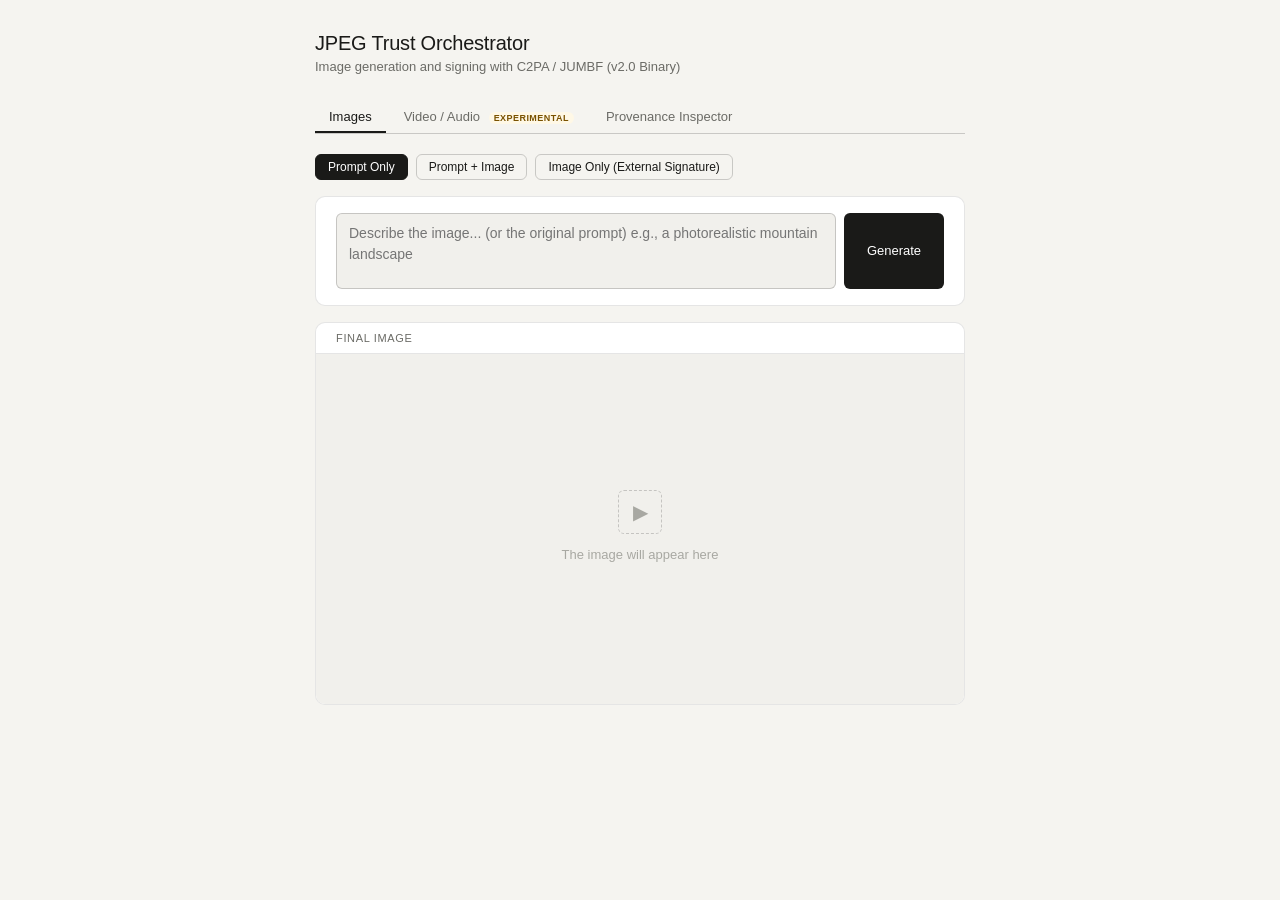
==== jpeg_trust_orchestrator/src/main/resources/static/index.html @ 570e5c40 "Agregar jpeg_trust_orchestrator con submodules configurados - Nueva carpeta para el servidor Spring " ====
<!DOCTYPE html>
<html lang="en">
<head>
  <meta charset="UTF-8" />
  <meta name="viewport" content="width=device-width, initial-scale=1.0" />
  <title>JPEG Trust Orchestrator</title>
  <style>
    *, *::before, *::after { box-sizing: border-box; margin: 0; padding: 0; }
    :root {
      --bg: #f5f4f0; --surface: #ffffff; --surface-2: #f1f0ec;
      --border: rgba(0,0,0,0.10); --border-md: rgba(0,0,0,0.18);
      --text: #1a1a18; --text-2: #6b6b66; --text-3: #a8a8a2;
      --accent: #1a1a18; --accent-fg: #ffffff;
      --success-bg: #eaf3de; --success-fg: #3b6d11;
      --danger-bg: #fcebeb; --danger-fg: #a32d2d;
      --warn-bg: #fff8e6; --warn-fg: #7a5200;
      --radius: 10px; --radius-sm: 6px;
    }
    @media (prefers-color-scheme: dark) {
      :root {
        --bg: #1c1c1a; --surface: #252523; --surface-2: #2e2e2b;
        --border: rgba(255,255,255,0.08); --border-md: rgba(255,255,255,0.14);
        --text: #f0efe9; --text-2: #9a9a94; --text-3: #5a5a56;
        --accent: #f0efe9; --accent-fg: #1c1c1a;
        --success-bg: #173404; --success-fg: #c0dd97;
        --danger-bg: #501313; --danger-fg: #f7c1c1;
        --warn-bg: #3a2a00; --warn-fg: #ffd980;
      }
    }
    body { font-family: -apple-system, 'Helvetica Neue', Arial, sans-serif; background: var(--bg); color: var(--text); min-height: 100vh; padding: 2rem 1rem; overflow-x: hidden; }
    .container { max-width: 650px; margin: 0 auto; }
    .header { margin-bottom: 1.75rem; }
    .header h1 { font-size: 20px; font-weight: 500; letter-spacing: -0.01em; }
    .header p { font-size: 13px; color: var(--text-2); margin-top: 4px; }

    .section-tabs { display: flex; gap: 4px; margin-bottom: 1.25rem; border-bottom: 0.5px solid var(--border-md); padding-bottom: 0; }
    .section-tab { font-size: 13px; font-weight: 500; padding: 7px 14px; border: none; background: transparent; color: var(--text-2); cursor: pointer; border-bottom: 2px solid transparent; margin-bottom: -0.5px; font-family: inherit; border-radius: var(--radius-sm) var(--radius-sm) 0 0; transition: color 0.15s; }
    .section-tab:hover { color: var(--text); }
    .section-tab.active { color: var(--text); border-bottom-color: var(--text); }
    .section-tab .exp-chip { font-size: 9px; font-weight: 600; text-transform: uppercase; letter-spacing: 0.05em; padding: 1px 5px; border-radius: 99px; background: var(--warn-bg); color: var(--warn-fg); margin-left: 5px; vertical-align: middle; }

    .section { display: none; }
    .section.active { display: block; }

    .tabs { display: flex; gap: 8px; margin-bottom: 1rem; flex-wrap: wrap; }
    .prompt-card { background: var(--surface); border: 0.5px solid var(--border); border-radius: var(--radius); padding: 1rem 1.25rem; margin-bottom: 1rem; }
    .file-input-container { margin-bottom: 12px; padding-bottom: 12px; border-bottom: 0.5px solid var(--border-md); display: none; }
    .file-input-container label { font-size: 12px; font-weight: 600; color: var(--text-2); text-transform: uppercase; letter-spacing: 0.05em; }
    .file-input-container input { display: block; margin-top: 8px; font-size: 13px; color: var(--text); }
    .prompt-row { display: flex; gap: 8px; align-items: flex-start; }
    .prompt-row textarea { flex: 1; resize: none; height: 76px; font-size: 14px; font-family: inherit; padding: 9px 12px; border-radius: var(--radius-sm); border: 0.5px solid var(--border-md); background: var(--surface-2); color: var(--text); line-height: 1.55; outline: none; transition: border-color 0.15s; }
    .btn-generate { background: var(--accent); color: var(--accent-fg); border: none; border-radius: var(--radius-sm); padding: 0 20px; height: 76px; font-size: 13px; font-weight: 500; cursor: pointer; white-space: nowrap; min-width: 100px; font-family: inherit; transition: opacity 0.15s; }
    .btn-generate:hover { opacity: 0.78; }
    .btn-generate:disabled { opacity: 0.35; cursor: not-allowed; }
    .error-msg { margin-top: 8px; font-size: 12px; color: var(--danger-fg); background: var(--danger-bg); border-radius: var(--radius-sm); padding: 7px 12px; line-height: 1.5; }
    
    .panel { background: var(--surface); border: 0.5px solid var(--border); border-radius: var(--radius); overflow: hidden; display: flex; flex-direction: column; }
    .panel-header { padding: 9px 1.25rem; border-bottom: 0.5px solid var(--border); display: flex; align-items: center; justify-content: space-between; }
    .panel-header-left { display: flex; align-items: center; gap: 8px; }
    .panel-label { font-size: 11px; font-weight: 500; color: var(--text-2); text-transform: uppercase; letter-spacing: 0.06em; }
    .badge { font-size: 11px; font-weight: 500; padding: 2px 9px; border-radius: 99px; }
    .badge-success { background: var(--success-bg); color: var(--success-fg); }
    .badge-warn { background: var(--warn-bg); color: var(--warn-fg); }
    .image-area { flex: 1; min-height: 350px; display: flex; align-items: center; justify-content: center; padding: 1rem; background: var(--surface-2); }
    .image-area img { max-width: 100%; max-height: 450px; border-radius: var(--radius-sm); object-fit: contain; }
    .placeholder { text-align: center; color: var(--text-3); font-size: 13px; line-height: 1.7; }
    .placeholder-icon { width: 44px; height: 44px; border: 1.5px dashed var(--border-md); border-radius: var(--radius-sm); margin: 0 auto 10px; display: flex; align-items: center; justify-content: center; font-size: 20px; color: var(--text-3); }
    .spinner { width: 26px; height: 26px; border: 2px solid var(--border-md); border-top-color: var(--text); border-radius: 50%; animation: spin 0.7s linear infinite; margin: 0 auto 10px; }
    @keyframes spin { to { transform: rotate(360deg); } }
    .action-row { padding: 9px 1.25rem; border-top: 0.5px solid var(--border); display: flex; gap: 8px; flex-wrap: wrap; justify-content: center; }
    .btn-sm { font-size: 12px; padding: 5px 12px; border-radius: var(--radius-sm); border: 0.5px solid var(--border-md); background: transparent; color: var(--text); cursor: pointer; font-family: inherit; white-space: nowrap; }
    .btn-sm.primary { background: var(--accent); color: var(--accent-fg); border-color: var(--accent); }

    .warn-banner { background: var(--warn-bg); border: 0.5px solid var(--warn-fg); border-radius: var(--radius-sm); padding: 10px 14px; margin-bottom: 1rem; font-size: 12px; color: var(--warn-fg); line-height: 1.6; }
    .warn-banner strong { font-weight: 600; }
    .video-card { background: var(--surface); border: 0.5px solid var(--border); border-radius: var(--radius); padding: 1rem 1.25rem; margin-bottom: 1rem; }
    .field-group { margin-bottom: 14px; }
    .field-label { font-size: 12px; font-weight: 600; color: var(--text-2); text-transform: uppercase; letter-spacing: 0.05em; display: block; margin-bottom: 6px; }
    .field-input { width: 100%; font-size: 13px; font-family: inherit; padding: 8px 11px; border-radius: var(--radius-sm); border: 0.5px solid var(--border-md); background: var(--surface-2); color: var(--text); outline: none; transition: border-color 0.15s; }
    textarea.field-input { resize: vertical; min-height: 64px; line-height: 1.55; }
    .video-area { flex: 1; min-height: 260px; display: flex; align-items: center; justify-content: center; padding: 1rem; background: var(--surface-2); }
    .video-area video, .video-area audio { max-width: 100%; max-height: 380px; border-radius: var(--radius-sm); }
    .btn-generate-full { width: 100%; background: var(--accent); color: var(--accent-fg); border: none; border-radius: var(--radius-sm); padding: 11px 20px; font-size: 13px; font-weight: 500; cursor: pointer; font-family: inherit; transition: opacity 0.15s; margin-top: 4px; }
    .btn-generate-full:hover { opacity: 0.78; }
    .btn-generate-full:disabled { opacity: 0.35; cursor: not-allowed; }
    .track-info { display: flex; gap: 8px; margin-top: 10px; flex-wrap: wrap; }
    .track-chip { font-size: 11px; padding: 2px 10px; border-radius: 99px; border: 0.5px solid var(--border-md); color: var(--text-3); background: var(--surface); }
    
    /* Styles for AI badges in tree nodes */
    .node-badges { position: absolute; bottom: 8px; left: 8px; right: 8px; display: flex; flex-direction: column; gap: 4px; pointer-events: none; z-index: 5; }
    .node-badge-tag { font-size: 10px; font-weight: 600; padding: 4px 8px; border-radius: 4px; color: #fff; background: rgba(0,0,0,0.75); backdrop-filter: blur(4px); text-align: center; text-transform: uppercase; letter-spacing: 0.05em; border: 1px solid rgba(255,255,255,0.2); }
    .tag-ai { background: rgba(145, 34, 34, 0.85); border-color: rgba(255, 100, 100, 0.4); } /* Red for AI */
    .tag-ai-composed { background: rgba(180, 80, 0, 0.85); border-color: rgba(255, 140, 50, 0.4); } /* Orange for Composed */
    .tag-no-ai { background: rgba(38, 100, 38, 0.85); border-color: rgba(100, 255, 100, 0.4); } /* Green for Non-AI */
    .tag-disclosure { background: rgba(40, 40, 40, 0.85); text-transform: none; font-weight: 400; white-space: nowrap; overflow: hidden; text-overflow: ellipsis; }
    
    /* ── FULLSCREEN Inspector ── */
    .drop-zone { border: 2px dashed var(--border-md); border-radius: var(--radius); padding: 2.5rem 1rem; text-align: center; cursor: pointer; background: var(--surface-2); transition: background 0.2s, border-color 0.2s; margin-bottom: 10px; }
    .drop-zone.dragover { background: var(--surface); border-color: var(--text); }
    
    .fullscreen-tree-overlay { position: fixed; top: 0; left: 0; width: 100vw; height: 100vh; background: var(--surface-2); z-index: 2000; display: none; overflow: hidden; cursor: grab; }
    .fullscreen-tree-overlay:active { cursor: grabbing; }
    
    .close-fullscreen { position: fixed; top: 20px; right: 20px; background: var(--surface); color: var(--text); border: 1px solid var(--border-md); border-radius: 99px; padding: 8px 16px; font-size: 14px; font-weight: 600; cursor: pointer; z-index: 2001; box-shadow: 0 4px 10px rgba(0,0,0,0.1); }
    .close-fullscreen:hover { background: var(--text); color: var(--bg); }

    .tree-drag-canvas { position: absolute; top: 0; left: 0; display: flex; flex-direction: column; align-items: center; justify-content: center; gap: 50px; padding: 100px; min-width: 100vw; min-height: 100vh; transform-origin: center; }
    
    /* FIXED! Tooltip visibility and image borders */
    .tree-node { position: relative; width: 250px; height: 250px; border-radius: var(--radius-sm); border: 2px solid var(--border-md); background: var(--surface); display: flex; align-items: center; justify-content: center; cursor: pointer; transition: transform 0.2s, border-color 0.2s; flex-shrink: 0; box-shadow: 0 8px 24px rgba(0,0,0,0.08); }
    .tree-node:hover { transform: translateY(-5px); border-color: var(--text); }
    .tree-node img { max-width: 100%; max-height: 100%; object-fit: cover; border-radius: 4px; }
    .tree-node.final-node { border-color: var(--success-fg); border-width: 4px; box-shadow: 0 0 0 4px var(--success-bg); }
    
    .tree-arrow { font-size: 38px; color: var(--text-3); display: flex; align-items: center; justify-content: center; font-weight: bold; }

    .node-tooltip { position: absolute; left: 270px; top: 50%; transform: translateY(-50%); width: 280px; background: var(--surface); border: 1px solid var(--border-md); border-radius: var(--radius-sm); padding: 15px; box-shadow: 0 6px 20px rgba(0,0,0,0.15); opacity: 0; visibility: hidden; transition: opacity 0.2s; z-index: 10; font-size: 13px; color: var(--text); text-align: left; pointer-events: none; line-height: 1.5; }
    .tree-node:hover .node-tooltip { opacity: 1; visibility: visible; }
    .tooltip-row { margin-bottom: 8px; }
    .tooltip-row strong { color: var(--text-2); }

    .modal-overlay { position: fixed; top: 0; left: 0; width: 100vw; height: 100vh; background: rgba(0,0,0,0.6); display: none; align-items: center; justify-content: center; z-index: 3000; }
    .modal-content { background: var(--surface); width: 90%; max-width: 700px; max-height: 85vh; border-radius: var(--radius); padding: 1.5rem; overflow-y: auto; box-shadow: 0 10px 30px rgba(0,0,0,0.3); }
    .modal-header { display: flex; justify-content: space-between; align-items: center; border-bottom: 1px solid var(--border-md); padding-bottom: 10px; margin-bottom: 15px; }
    .modal-close { background: transparent; border: none; font-size: 24px; cursor: pointer; color: var(--text-2); }
    .modal-close:hover { color: var(--text); }
  </style>
</head>
<body>
<div class="container">
  <div class="header">
    <h1>JPEG Trust Orchestrator</h1>
    <p>Image generation and signing with C2PA / JUMBF (v2.0 Binary)</p>
  </div>

  <div class="section-tabs">
    <button class="section-tab active" onclick="switchSection('images', this)">Images</button>
    <button class="section-tab" onclick="switchSection('video', this)">
      Video / Audio <span class="exp-chip">Experimental</span>
    </button>
    <button class="section-tab" onclick="switchSection('inspector', this)">Provenance Inspector</button>
  </div>

  <div id="section-images" class="section active">
    <div class="tabs">
      <button class="btn-sm primary mode-btn" data-mode="PROMPT" onclick="setMode('PROMPT', this)">Prompt Only</button>
      <button class="btn-sm mode-btn" data-mode="PROMPT_IMAGE" onclick="setMode('PROMPT_IMAGE', this)">Prompt + Image</button>
      <button class="btn-sm mode-btn" data-mode="IMAGE" onclick="setMode('IMAGE', this)">Image Only (External Signature)</button>
    </div>

    <div class="prompt-card">
      <div id="file-input-container" class="file-input-container">
        <label>Upload base image:</label>
        <input type="file" id="file-upload" accept="image/png, image/jpeg, image/webp" />
      </div>
      <div class="prompt-row" id="prompt-row">
        <textarea id="prompt" placeholder="Describe the image... (or the original prompt) e.g., a photorealistic mountain landscape"></textarea>
        <button class="btn-generate" id="btn-gen" onclick="generate()">Generate</button>
      </div>
      <div id="error-msg" class="error-msg" style="display:none;"></div>
    </div>

    <div class="panel">
      <div class="panel-header">
        <div class="panel-header-left">
          <span class="panel-label">Final Image</span>
          <span id="badge-signed" class="badge badge-success" style="display:none;">C2PA Signed</span>
        </div>
      </div>
      <div class="image-area" id="image-area">
        <div class="placeholder">
          <div class="placeholder-icon">&#9654;</div>
          The image will appear here
        </div>
      </div>
      <div class="action-row" id="img-actions" style="display:none;">
        <button class="btn-sm primary" onclick="downloadImage()">Download JPEG</button>
        <button class="btn-sm" id="btn-copy-prompt" onclick="copyPrompt()">Copy Prompt</button>
      </div>
    </div>
  </div>

  <div id="section-video" class="section">
    <div class="warn-banner">
      <strong>⚗️ Experimental Feature — Proof of Concept</strong><br>
      This feature injects C2PA metadata into MP4 and MP3 containers.
    </div>
    <div class="video-card">
      <div class="field-group">
        <label class="field-label">Media File (MP4 / MP3)</label>
        <input type="file" id="video-upload" accept="video/mp4,audio/mpeg,video/*,audio/*" class="field-input" style="padding: 6px 11px;" />
      </div>
      <div class="field-group">
        <label class="field-label">Prompt <span style="font-weight:400;text-transform:none;color:var(--text-3)">(optional)</span></label>
        <textarea id="video-prompt" class="field-input" placeholder="e.g., aerial view of a misty forest"></textarea>
      </div>
      <button class="btn-generate-full" id="btn-video-gen" onclick="generateVideo()">
        Add Metadata
      </button>
      <div id="video-error-msg" class="error-msg" style="display:none; margin-top: 8px;"></div>
    </div>
    <div class="panel">
      <div class="panel-header">
        <div class="panel-header-left">
          <span class="panel-label">Media with C2PA metadata</span>
        </div>
      </div>
      <div class="video-area" id="video-area">
        <div class="placeholder">
          <div class="placeholder-icon">🎬</div>
          The media will appear here
        </div>
      </div>
    </div>
  </div>

  <div id="section-inspector" class="section">
    <div class="prompt-card">
      <div class="field-group">
        <label class="field-label" style="text-align: center;">Media to Inspect (C2PA) — Image, MP4 or MP3</label>
        <div id="inspect-drop-zone" class="drop-zone">
          <div class="placeholder-icon" style="margin-bottom: 5px; border:none; font-size:30px;">📥</div>
          <div class="placeholder-text">Click to select or drag a file here (JPEG · PNG · MP4 · MP3)</div>
          <input type="file" id="inspect-upload" accept="image/png, image/jpeg, image/webp, video/mp4, audio/mpeg, video/*, audio/*" style="display:none;" />
        </div>
      </div>
      <button class="btn-generate-full" id="btn-inspect" onclick="inspectImage()">
        Inspect Provenance Tree
      </button>
      <div id="inspect-error-msg" class="error-msg" style="display:none; margin-top: 8px;"></div>
    </div>
  </div>

</div>

<div id="fullscreen-tree" class="fullscreen-tree-overlay">
  <button class="close-fullscreen" onclick="closeFullscreenTree()">X Close Viewer</button>
  <div id="tree-canvas" class="tree-drag-canvas">
     </div>
</div>

<div id="details-modal" class="modal-overlay">
  <div class="modal-content">
    <div class="modal-header">
      <h2 style="font-size: 16px;">Trust Indicator Set - Details</h2>
      <button class="modal-close" onclick="closeModal()">×</button>
    </div>
    <pre id="modal-json-viewer" style="font-size: 12px; background: var(--surface-2); padding: 15px; border-radius: 6px; white-space: pre-wrap; word-wrap: break-word;"></pre>
  </div>
</div>

<script>
  function switchSection(name, btn) {
    document.querySelectorAll('.section').forEach(s => s.classList.remove('active'));
    document.querySelectorAll('.section-tab').forEach(b => b.classList.remove('active'));
    document.getElementById('section-' + name).classList.add('active');
    btn.classList.add('active');
  }

  // ─── PROVENANCE INSPECTOR (DRAG & PAN) ───
  let inspectFile = null;
  const inspectDropZone = document.getElementById('inspect-drop-zone');
  const inspectFileInput = document.getElementById('inspect-upload');

  inspectDropZone.addEventListener('click', () => inspectFileInput.click());
  inspectDropZone.addEventListener('dragover', (e) => { e.preventDefault(); inspectDropZone.classList.add('dragover'); });
  inspectDropZone.addEventListener('dragleave', () => inspectDropZone.classList.remove('dragover'));
  inspectDropZone.addEventListener('drop', (e) => {
    e.preventDefault();
    inspectDropZone.classList.remove('dragover');
    if (e.dataTransfer.files.length) {
      inspectFileInput.files = e.dataTransfer.files;
      handleInspectFile(e.dataTransfer.files[0]);
    }
  });
  inspectFileInput.addEventListener('change', (e) => {
    if (e.target.files.length) handleInspectFile(e.target.files[0]);
  });

  function handleInspectFile(file) {
    inspectFile = file;
    document.querySelector('#inspect-drop-zone .placeholder-text').textContent = "Selected: " + file.name;
    document.getElementById('inspect-error-msg').style.display = 'none';
  }

  function inspectImage() {
    if (!inspectFile) {
      showInspectError("Please upload or drag an image first.");
      return;
    }

    const btn = document.getElementById('btn-inspect');
    const errMsg = document.getElementById('inspect-error-msg');
    const treeCanvas = document.getElementById('tree-canvas');

    btn.disabled = true;
    btn.textContent = 'Analyzing Provenance...';
    errMsg.style.display = 'none';
    
    document.getElementById('fullscreen-tree').style.display = 'block';
    treeCanvas.innerHTML = '<div style="text-align:center"><div class="spinner" style="width:40px;height:40px;"></div><div>Analyzing C2PA metadata...</div></div>';
    
    currentX = 0; currentY = 0;
    treeCanvas.style.transform = `translate(0px, 0px)`;

    const formData = new FormData();
    formData.append("file", inspectFile);

    fetch('/api/inspect', { method: 'POST', body: formData })
    .then(res => { if (!res.ok) throw new Error('Error inspecting image (' + res.status + ')'); return res.json(); })
    .then(data => { renderTree(data.nodes); })
    .catch(err => {
      closeFullscreenTree();
      showInspectError(err.message);
    })
    .finally(() => {
      btn.disabled = false;
      btn.textContent = 'Inspect Provenance Tree';
    });
  }

  function showInspectError(msg) {
    const errMsg = document.getElementById('inspect-error-msg');
    errMsg.textContent = msg; errMsg.style.display = 'block';
  }

  function renderTree(nodes) {
    const canvas = document.getElementById('tree-canvas');
    canvas.innerHTML = '';

    if (!nodes || nodes.length === 0) {
      canvas.innerHTML = '<div style="font-size:18px; color:var(--text-3);">No valid C2PA metadata found in the image.</div>';
      return;
    }

    // --- Lógica para rastrear composición con IA ---
    // Recorremos de más antiguo a más nuevo (el array viene desde 0 [nuevo] a size-1 [antiguo])
    let aiDetectedInPast = false;
    for (let i = nodes.length - 1; i >= 0; i--) {
      if (aiDetectedInPast && !nodes[i].isAI) {
        // Si ya hubo IA antes, y el nodo actual no es generación pura de IA, fue compuesta.
        nodes[i].composedByAI = true;
      }
      if (nodes[i].isAI) {
        aiDetectedInPast = true;
      }
    }

    nodes.forEach((node, index) => {
      const div = document.createElement('div');
      div.className = 'tree-node' + (node.isFinal ? ' final-node' : '');

      const mediaType = node.mediaType || 'image/jpeg';
      const isVideo = mediaType === 'video/mp4';
      const isAudio = mediaType === 'audio/mpeg' || mediaType.startsWith('audio/');

      // Build visual tags (Badges)
      let badgesHtml = '<div class="node-badges">';
      if (node.isAI) {
        badgesHtml += `<div class="node-badge-tag tag-ai">🤖 AI Generated</div>`;
      } else if (node.composedByAI) {
        badgesHtml += `<div class="node-badge-tag tag-ai-composed">🧩 Composed with AI</div>`;
      } else if (node.digitalSourceType !== "N/A") {
        badgesHtml += `<div class="node-badge-tag tag-no-ai">📷 Non-AI Origin</div>`;
      }
      if (node.aiDisclosure && node.aiDisclosure !== "N/A") {
        badgesHtml += `<div class="node-badge-tag tag-disclosure" title="${node.aiDisclosure}">${node.aiDisclosure}</div>`;
      }
      badgesHtml += '</div>';

      // Build the media element for the node
      let mediaHtml;
      if (node.isFinal && isVideo && node.thumbnail) {
        // Final MP4 node: show a thumbnail (first frame) with a play overlay
        const vidSrc = "data:image/jpeg;base64," + node.thumbnail;
        mediaHtml = `
          <div style="position:relative;width:100%;height:100%;display:flex;align-items:center;justify-content:center;">
            <img src="${vidSrc}" alt="Video frame" draggable="false"
                 style="max-width:100%;max-height:100%;object-fit:cover;border-radius:4px;" />
            <div style="position:absolute;font-size:48px;opacity:0.85;pointer-events:none;">▶</div>
            <div style="position:absolute;bottom:6px;right:8px;font-size:10px;font-weight:600;
                        background:rgba(0,0,0,0.6);color:#fff;padding:2px 7px;border-radius:4px;">MP4</div>
          </div>`;
      } else if (node.isFinal && isAudio) {
        // Final MP3 node: cover art (if available) with a music note overlay
        const coverSrc = node.thumbnail
          ? "data:image/jpeg;base64," + node.thumbnail
          : "data:image/svg+xml;utf8,<svg xmlns='http://www.w3.org/2000/svg' width='250' height='250'><rect width='250' height='250' fill='%23f1f0ec'/></svg>";
        mediaHtml = `
          <div style="position:relative;width:100%;height:100%;display:flex;align-items:center;justify-content:center;">
            <img src="${coverSrc}" alt="Audio cover" draggable="false"
                 style="max-width:100%;max-height:100%;object-fit:cover;border-radius:4px;" />
            <div style="position:absolute;font-size:48px;opacity:0.85;pointer-events:none;">🎵</div>
            <div style="position:absolute;bottom:6px;right:8px;font-size:10px;font-weight:600;
                        background:rgba(0,0,0,0.6);color:#fff;padding:2px 7px;border-radius:4px;">MP3</div>
          </div>`;
      } else {
        // Image node (final or historical)
        const imgSrc = node.thumbnail
          ? "data:image/jpeg;base64," + node.thumbnail
          : "data:image/svg+xml;utf8,<svg xmlns='http://www.w3.org/2000/svg' width='250' height='250'><rect width='250' height='250' fill='%23f1f0ec'/><text x='50%' y='50%' dominant-baseline='middle' text-anchor='middle' font-family='sans-serif' font-size='16' fill='%23a8a8a2'>No C2PA Thumbnail</text></svg>";
        mediaHtml = `<img src="${imgSrc}" alt="Manifest Image" draggable="false" />`;
      }

      div.innerHTML = mediaHtml + badgesHtml;

      const isValidColor = node.isValid ? "var(--success-fg)" : "var(--danger-fg)";
      const isValidText = node.isValid ? "Valid" : "Invalid";
      const digitalSourceDisplay = node.digitalSourceType !== "N/A" ? node.digitalSourceType.split('/').pop() : 'N/A';
      
      // Hover Tooltip with complete technical context
      const tooltip = document.createElement('div');
      tooltip.className = 'node-tooltip';
      tooltip.innerHTML = `
        <div class="tooltip-row" style="font-size:11px; text-transform:uppercase; color:var(--text-3); border-bottom:1px solid var(--border-md); padding-bottom:5px; margin-bottom:10px;">
          ${node.id.split('/').pop() || node.id}
        </div>
        <div class="tooltip-row"><strong>Software Agent:</strong><br/>${node.softwareAgent || 'Unknown'}</div>
        <div class="tooltip-row"><strong>Source Type:</strong><br/>${digitalSourceDisplay}</div>
        <div class="tooltip-row"><strong>AI Action:</strong><br/>${node.actions || 'None'}</div>
        <div class="tooltip-row"><strong>AI disclosure:</strong><br/>${node.aiDisclosure || 'None'}</div>
        <div class="tooltip-row"><strong>Prompt/Data:</strong><br/>${node.prompt || 'N/A'}</div>
        <div class="tooltip-row" style="margin-top:10px;"><strong>Signature Status:</strong> <span style="color: ${isValidColor}; font-weight:bold; background:var(--bg); padding:2px 8px; border-radius:4px;">${isValidText}</span></div>
        <div class="tooltip-row" style="margin-top: 15px; font-size: 11px; color: var(--text-3); text-align: center; border-top: 1px solid var(--border-md); padding-top: 10px;">Double click to view JSON</div>
      `;
      div.appendChild(tooltip);

      div.ondblclick = (e) => { e.stopPropagation(); openModal(node.trustIndicatorSet); };

      canvas.appendChild(div);

      if (index < nodes.length - 1) {
        const arrow = document.createElement('div');
        arrow.className = 'tree-arrow';
        arrow.innerHTML = '&#8593;'; 
        canvas.appendChild(arrow);
      }
    });
  }

  function closeFullscreenTree() {
    document.getElementById('fullscreen-tree').style.display = 'none';
  }

  function openModal(trustData) {
    let formattedData = trustData;
    if (typeof trustData === 'object') formattedData = JSON.stringify(trustData, null, 2);
    document.getElementById('modal-json-viewer').textContent = formattedData;
    document.getElementById('details-modal').style.display = 'flex';
  }

  function closeModal() {
    document.getElementById('details-modal').style.display = 'none';
  }

  // --- PAN LOGIC (CANVAS DRAG) ---
  const overlay = document.getElementById('fullscreen-tree');
  const canvas = document.getElementById('tree-canvas');
  let isDragging = false;
  let startX, startY, initialX = 0, initialY = 0, currentX = 0, currentY = 0;

  overlay.addEventListener('mousedown', (e) => {
    if (e.target.classList.contains('close-fullscreen')) return;
    isDragging = true;
    startX = e.clientX;
    startY = e.clientY;
    initialX = currentX;
    initialY = currentY;
  });

  window.addEventListener('mouseup', () => { isDragging = false; });

  window.addEventListener('mousemove', (e) => {
    if (!isDragging) return;
    e.preventDefault();
    const dx = e.clientX - startX;
    const dy = e.clientY - startY;
    currentX = initialX + dx;
    currentY = initialY + dy;
    canvas.style.transform = `translate(${currentX}px, ${currentY}px)`;
  });

  // --- IMAGE GENERATION LOGIC ---
  let currentMode = 'PROMPT';
  let uploadedBase64 = null;
  let currentBlob = null;
  let lastPrompt = '';
  let currentJsonData = null;

  function setMode(mode, btn) {
    currentMode = mode;
    document.querySelectorAll('.mode-btn').forEach(b => b.classList.remove('primary'));
    btn.classList.add('primary');
    const fileContainer = document.getElementById('file-input-container');
    const promptTextarea = document.getElementById('prompt');
    const btnGen = document.getElementById('btn-gen');
    
    if (mode === 'PROMPT') {
      fileContainer.style.display = 'none';
      promptTextarea.style.display = 'block';
      btnGen.textContent = 'Generate';
      btnGen.style.width = 'auto';
    } else if (mode === 'IMAGE') {
      fileContainer.style.display = 'block';
      promptTextarea.style.display = 'block'; 
      btnGen.textContent = 'Sign Image';
      btnGen.style.width = 'auto'; 
    } else if (mode === 'PROMPT_IMAGE') {
      fileContainer.style.display = 'block';
      promptTextarea.style.display = 'block';
      btnGen.textContent = 'Generate';
      btnGen.style.width = 'auto';
    }
  }

  document.getElementById('file-upload').addEventListener('change', function(e) {
    const file = e.target.files[0];
    if (file) {
      const reader = new FileReader();
      reader.onload = function(evt) { uploadedBase64 = evt.target.result; };
      reader.readAsDataURL(file);
    } else { uploadedBase64 = null; }
  });

  function generate() {
    const promptText = document.getElementById('prompt').value.trim();
    const btn = document.getElementById('btn-gen');
    const imgArea = document.getElementById('image-area');
    const errMsg = document.getElementById('error-msg');
    
    if (currentMode === 'PROMPT' && !promptText) { showError('Please write a prompt.'); return; }
    if ((currentMode === 'IMAGE' || currentMode === 'PROMPT_IMAGE') && !uploadedBase64) { showError('Please upload an image first.'); return; }
    
    lastPrompt = promptText;
    btn.disabled = true;
    const originalBtnText = btn.textContent;
    btn.textContent = 'Processing...';
    errMsg.style.display = 'none';
    document.getElementById('badge-signed').style.display = 'none';
    document.getElementById('img-actions').style.display = 'none';
    imgArea.innerHTML = '<div><div class="spinner"></div><div style="font-size:13px;color:var(--text-3);text-align:center;">Generating asset...</div></div>';
    
    const payload = { mode: currentMode, prompt: promptText };
    if (currentMode === 'IMAGE' || currentMode === 'PROMPT_IMAGE') { payload.referenceImageBase64 = uploadedBase64; }
    
    fetch('/api/generate', {
      method: 'POST', headers: { 'Content-Type': 'application/json' }, body: JSON.stringify(payload)
    })
    .then(res => { if (!res.ok) throw new Error('Server error (' + res.status + ')'); return res.json(); })
    .then(data => {
      const finalImageData = "data:image/jpeg;base64," + data.finalImage;
      imgArea.innerHTML = `<img src="${finalImageData}" alt="Signed image" id="output-img" />`;
      fetch(finalImageData).then(r => r.blob()).then(blob => { currentBlob = blob; });
      document.getElementById('badge-signed').style.display = '';
      document.getElementById('img-actions').style.display = 'flex';
    })
    .catch(err => { showError(err.message); })
    .finally(() => { btn.disabled = false; btn.textContent = originalBtnText; });
  }

  function showError(msg) {
    const errMsg = document.getElementById('error-msg');
    errMsg.textContent = msg; errMsg.style.display = 'block';
  }

  function downloadImage() {
    if (!currentBlob) return;
    const url = window.URL.createObjectURL(currentBlob);
    const a = document.createElement('a'); a.href = url; a.download = "trust_signed_image.jpg";
    document.body.appendChild(a); a.click(); window.URL.revokeObjectURL(url);
  }

  function copyPrompt() {
    if (!lastPrompt) return;
    navigator.clipboard.writeText(lastPrompt).then(() => {
      const btn = document.getElementById('btn-copy-prompt'); const orig = btn.textContent;
      btn.textContent = 'Copied!'; setTimeout(() => { btn.textContent = orig; }, 1500);
    }).catch(() => {});
  }

  // --- VIDEO LOGIC ---
  let videoBase64Data = null; 
  let labelledVideoBlob = null;
  let currentMediaMime = 'video/mp4';
  let currentMediaExt = '.mp4';

  document.getElementById('video-upload').addEventListener('change', function(e) {
    const file = e.target.files[0];
    if (!file) { videoBase64Data = null; return; }
    currentMediaMime = file.type || (file.name.endsWith('.mp3') ? 'audio/mpeg' : 'video/mp4');
    currentMediaExt = file.name.endsWith('.mp3') ? '.mp3' : '.mp4';
    
    const reader = new FileReader();
    reader.onload = function(evt) { videoBase64Data = evt.target.result; };
    reader.readAsDataURL(file);
  });

  function generateVideo() {
    const btn = document.getElementById('btn-video-gen');
    const errMsg = document.getElementById('video-error-msg');
    const videoArea = document.getElementById('video-area');

    if (!videoBase64Data) {
      errMsg.textContent = 'Please upload a media file (MP4 / MP3) first.'; errMsg.style.display = 'block';
      return;
    }

    const prompt = document.getElementById('video-prompt').value.trim();
    btn.disabled = true;
    const originalText = btn.textContent;
    btn.textContent = 'Processing...';
    errMsg.style.display = 'none';
    videoArea.innerHTML = '<div><div class="spinner"></div><div style="font-size:13px;color:var(--text-3);text-align:center;">Injecting C2PA...</div></div>';

    fetch('/api/video/label', {
      method: 'POST',
      headers: { 'Content-Type': 'application/json' },
      body: JSON.stringify({ videoBase64: videoBase64Data, prompt: prompt, orchestratorName: 'JPEG Trust Orchestrator' })
    })
    .then(res => { if (!res.ok) throw new Error('Server error (' + res.status + ')'); return res.json(); })
    .then(data => {
      const rawBase64 = data.labelledVideoBase64.includes(',') 
      ? data.labelledVideoBase64.split(',')[1] 
      : data.labelledVideoBase64;
      const binStr = atob(rawBase64);
      const bytes = new Uint8Array(binStr.length);
      for (let i = 0; i < binStr.length; i++) bytes[i] = binStr.charCodeAt(i);
      labelledVideoBlob = new Blob([bytes], { type: currentMediaMime });
      const mediaUrl = URL.createObjectURL(labelledVideoBlob);

      if (currentMediaMime.includes('audio') || currentMediaExt === '.mp3') {
          videoArea.innerHTML = `<audio controls src="${mediaUrl}" style="width: 80%;"></audio>`;
      } else {
          videoArea.innerHTML = `<video controls src="${mediaUrl}"></video>`;
      }
    })
    .catch(err => { errMsg.textContent = err.message; errMsg.style.display = 'block'; videoArea.innerHTML = '<div class="placeholder"><div class="placeholder-icon">🎬</div>Error</div>'; })
    .finally(() => { btn.disabled = false; btn.textContent = originalText; });
  }
</script>
</body>
</html>
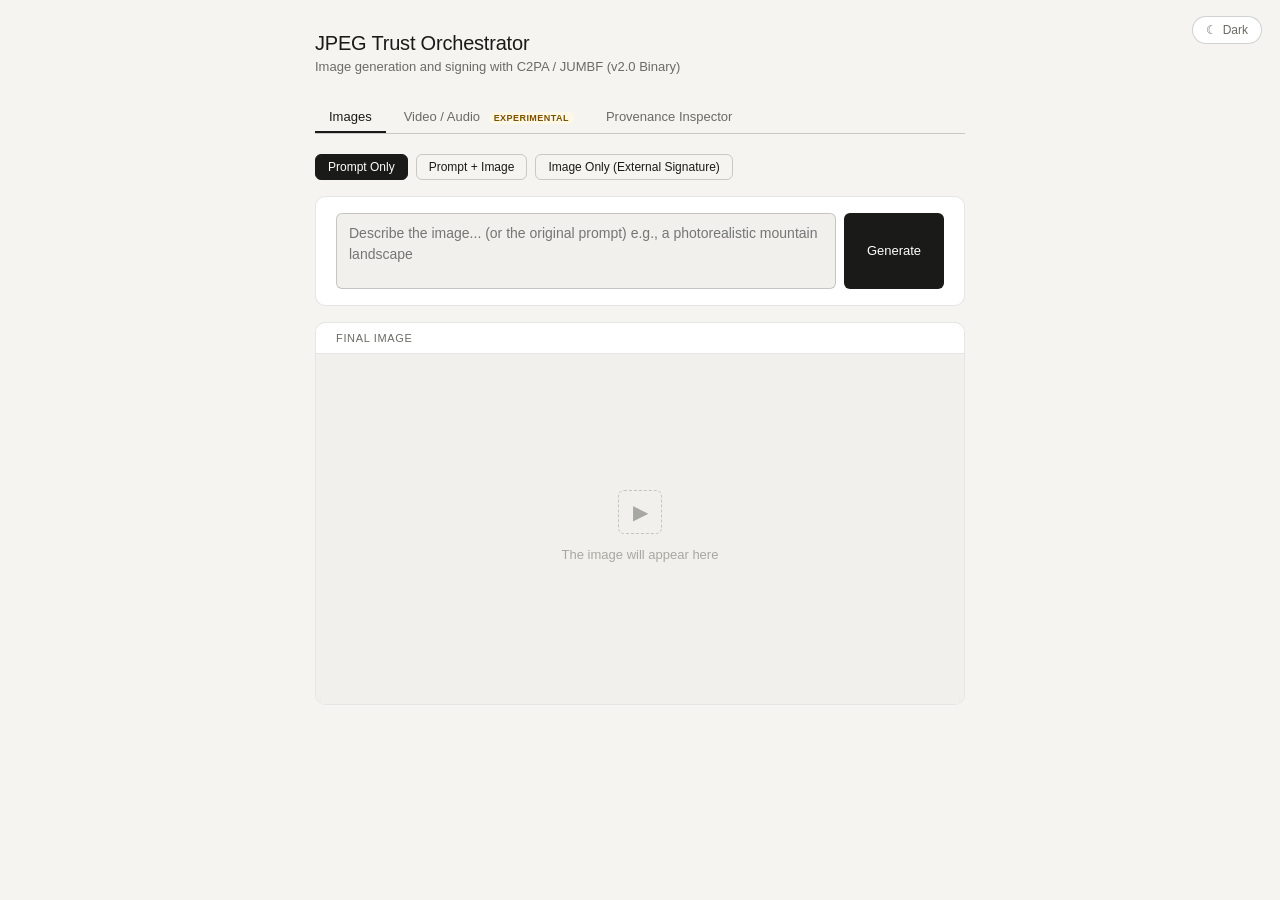
==== commit 3a10c33b: "Added a toggle to add switch between light mode and dark mode" ====
--- a/jpeg_trust_orchestrator/src/main/resources/static/index.html
+++ b/jpeg_trust_orchestrator/src/main/resources/static/index.html
@@ -16,17 +16,36 @@
       --warn-bg: #fff8e6; --warn-fg: #7a5200;
       --radius: 10px; --radius-sm: 6px;
     }
-    @media (prefers-color-scheme: dark) {
-      :root {
-        --bg: #1c1c1a; --surface: #252523; --surface-2: #2e2e2b;
-        --border: rgba(255,255,255,0.08); --border-md: rgba(255,255,255,0.14);
-        --text: #f0efe9; --text-2: #9a9a94; --text-3: #5a5a56;
-        --accent: #f0efe9; --accent-fg: #1c1c1a;
-        --success-bg: #173404; --success-fg: #c0dd97;
-        --danger-bg: #501313; --danger-fg: #f7c1c1;
-        --warn-bg: #3a2a00; --warn-fg: #ffd980;
-      }
-    }
+    html[data-theme="dark"] {
+      --bg: #1c1c1a; --surface: #252523; --surface-2: #2e2e2b;
+      --border: rgba(255,255,255,0.08); --border-md: rgba(255,255,255,0.14);
+      --text: #f0efe9; --text-2: #9a9a94; --text-3: #5a5a56;
+      --accent: #f0efe9; --accent-fg: #1c1c1a;
+      --success-bg: #173404; --success-fg: #c0dd97;
+      --danger-bg: #501313; --danger-fg: #f7c1c1;
+      --warn-bg: #3a2a00; --warn-fg: #ffd980;
+    }
+
+    /* ── Theme Toggle Button ── */
+    #theme-toggle {
+      position: fixed;
+      top: 16px;
+      right: 18px;
+      z-index: 999;
+      background: var(--surface);
+      border: 0.5px solid var(--border-md);
+      border-radius: 99px;
+      padding: 6px 13px;
+      font-family: -apple-system, 'Helvetica Neue', Arial, sans-serif;
+      font-size: 12px;
+      color: var(--text-2);
+      cursor: pointer;
+      display: flex;
+      align-items: center;
+      gap: 6px;
+      transition: border-color .2s, color .2s, background .2s;
+    }
+    #theme-toggle:hover { color: var(--text); border-color: var(--text); }
     body { font-family: -apple-system, 'Helvetica Neue', Arial, sans-serif; background: var(--bg); color: var(--text); min-height: 100vh; padding: 2rem 1rem; overflow-x: hidden; }
     .container { max-width: 650px; margin: 0 auto; }
     .header { margin-bottom: 1.75rem; }
@@ -124,9 +143,43 @@
     .modal-header { display: flex; justify-content: space-between; align-items: center; border-bottom: 1px solid var(--border-md); padding-bottom: 10px; margin-bottom: 15px; }
     .modal-close { background: transparent; border: none; font-size: 24px; cursor: pointer; color: var(--text-2); }
     .modal-close:hover { color: var(--text); }
+
+    /* ── TrustIndicatorSet Panel ── */
+    .trust-panel { background: var(--surface); border: 0.5px solid var(--border); border-radius: var(--radius); margin-top: 1rem; overflow: hidden; }
+    .trust-panel-header { padding: 10px 1.25rem; border-bottom: 0.5px solid var(--border); display: flex; align-items: center; justify-content: space-between; gap: 8px; }
+    .trust-panel-title { font-size: 11px; font-weight: 600; color: var(--text-2); text-transform: uppercase; letter-spacing: 0.06em; display: flex; align-items: center; gap: 6px; }
+    .trust-panel-title::before { content: '🔐'; font-size: 13px; }
+    .trust-panel-actions { display: flex; gap: 6px; }
+    .trust-panel-body { padding: 0.75rem 1.25rem 1rem; }
+
+    .trust-accordion { border: 0.5px solid var(--border); border-radius: var(--radius-sm); margin-bottom: 6px; overflow: hidden; }
+    .trust-accordion:last-child { margin-bottom: 0; }
+    .trust-accordion-btn { width: 100%; background: var(--surface-2); border: none; padding: 8px 12px; font-size: 12px; font-weight: 600; color: var(--text); text-align: left; cursor: pointer; display: flex; align-items: center; justify-content: space-between; font-family: inherit; gap: 8px; }
+    .trust-accordion-btn:hover { background: var(--bg); }
+    .trust-accordion-btn .acc-key { color: var(--text-2); font-weight: 500; font-size: 11px; text-transform: uppercase; letter-spacing: 0.04em; flex: 1; }
+    .trust-accordion-btn .acc-summary { font-size: 11px; color: var(--text-3); font-weight: 400; white-space: nowrap; overflow: hidden; text-overflow: ellipsis; max-width: 200px; }
+    .trust-accordion-btn .acc-chevron { font-size: 10px; color: var(--text-3); transition: transform 0.2s; flex-shrink: 0; }
+    .trust-accordion-btn.open .acc-chevron { transform: rotate(180deg); }
+    .trust-accordion-content { display: none; padding: 10px 12px; background: var(--surface); border-top: 0.5px solid var(--border); font-size: 12px; line-height: 1.6; }
+    .trust-accordion-content.open { display: block; }
+    .trust-kv { display: flex; gap: 8px; margin-bottom: 4px; flex-wrap: wrap; }
+    .trust-kv-key { color: var(--text-3); font-size: 11px; min-width: 120px; flex-shrink: 0; }
+    .trust-kv-val { color: var(--text); font-size: 11px; word-break: break-all; }
+    .trust-kv-val.val-true { color: var(--success-fg); font-weight: 600; }
+    .trust-kv-val.val-false { color: var(--danger-fg); font-weight: 600; }
+    .trust-kv-val.val-null { color: var(--text-3); font-style: italic; }
+    .trust-raw-toggle { font-size: 11px; color: var(--text-3); cursor: pointer; margin-top: 8px; display: inline-block; border-bottom: 0.5px dashed var(--border-md); }
+    .trust-raw-toggle:hover { color: var(--text); }
+    .trust-raw-pre { font-size: 11px; background: var(--surface-2); border-radius: var(--radius-sm); padding: 8px 10px; margin-top: 6px; white-space: pre-wrap; word-break: break-all; color: var(--text-2); display: none; }
   </style>
 </head>
 <body>
+
+<button id="theme-toggle" onclick="toggleTheme()" title="Toggle light/dark mode">
+  <span id="theme-icon">☾</span>
+  <span id="theme-label">Dark</span>
+</button>
+
 <div class="container">
   <div class="header">
     <h1>JPEG Trust Orchestrator</h1>
@@ -178,7 +231,18 @@
         <button class="btn-sm" id="btn-copy-prompt" onclick="copyPrompt()">Copy Prompt</button>
       </div>
     </div>
-  </div>
+
+    <!-- TrustIndicatorSet panel (Images) -->
+    <div id="trust-panel-images" class="trust-panel" style="display:none;">
+      <div class="trust-panel-header">
+        <span class="trust-panel-title">Trust Indicator Set</span>
+        <div class="trust-panel-actions">
+          <button class="btn-sm" onclick="downloadTrustJson('images')">Download JSON</button>
+        </div>
+      </div>
+      <div class="trust-panel-body" id="trust-body-images"></div>
+    </div>
+  </div><!-- end section-images -->
 
   <div id="section-video" class="section">
     <div class="warn-banner">
@@ -211,6 +275,17 @@
           The media will appear here
         </div>
       </div>
+    </div>
+
+    <!-- TrustIndicatorSet panel (Video) -->
+    <div id="trust-panel-video" class="trust-panel" style="display:none;">
+      <div class="trust-panel-header">
+        <span class="trust-panel-title">Trust Indicator Set</span>
+        <div class="trust-panel-actions">
+          <button class="btn-sm" onclick="downloadTrustJson('video')">Download JSON</button>
+        </div>
+      </div>
+      <div class="trust-panel-body" id="trust-body-video"></div>
     </div>
   </div>
 
@@ -553,6 +628,10 @@
       fetch(finalImageData).then(r => r.blob()).then(blob => { currentBlob = blob; });
       document.getElementById('badge-signed').style.display = '';
       document.getElementById('img-actions').style.display = 'flex';
+      // Render TrustIndicatorSet
+      if (data.validationJson) {
+        renderTrustPanel('images', data.validationJson);
+      }
     })
     .catch(err => { showError(err.message); })
     .finally(() => { btn.disabled = false; btn.textContent = originalBtnText; });
@@ -578,31 +657,155 @@
     }).catch(() => {});
   }
 
+  // --- TRUST INDICATOR SET PANEL ---
+  const trustJsonStore = { images: null, video: null };
+
+  function renderTrustPanel(scope, jsonStr) {
+    let data;
+    try { data = typeof jsonStr === 'string' ? JSON.parse(jsonStr) : jsonStr; }
+    catch(e) { data = { raw: jsonStr }; }
+    trustJsonStore[scope] = data;
+
+    const panel = document.getElementById('trust-panel-' + scope);
+    const body  = document.getElementById('trust-body-' + scope);
+    body.innerHTML = '';
+    buildAccordions(body, data);
+    panel.style.display = '';
+  }
+
+  function buildAccordions(container, obj) {
+    if (typeof obj !== 'object' || obj === null) {
+      const pre = document.createElement('pre');
+      pre.className = 'trust-raw-pre'; pre.style.display = 'block';
+      pre.textContent = String(obj);
+      container.appendChild(pre);
+      return;
+    }
+    const entries = Object.entries(obj);
+    if (entries.length === 0) {
+      container.innerHTML = '<span style="font-size:12px;color:var(--text-3);font-style:italic;">Empty</span>';
+      return;
+    }
+    entries.forEach(([key, val]) => {
+      const isComplex = val !== null && typeof val === 'object';
+      const acc = document.createElement('div');
+      acc.className = 'trust-accordion';
+
+      const summaryText = isComplex
+        ? (Array.isArray(val) ? `[${val.length} items]` : `{${Object.keys(val).length} fields}`)
+        : (val === null ? 'null' : String(val));
+
+      const btn = document.createElement('button');
+      btn.className = 'trust-accordion-btn';
+      btn.innerHTML = `<span class="acc-key">${escHtml(key)}</span><span class="acc-summary">${escHtml(summaryText)}</span><span class="acc-chevron">▼</span>`;
+
+      const content = document.createElement('div');
+      content.className = 'trust-accordion-content';
+
+      if (isComplex) {
+        buildKVContent(content, val);
+      } else {
+        const kv = document.createElement('div'); kv.className = 'trust-kv';
+        const vEl = document.createElement('span');
+        vEl.className = 'trust-kv-val' + (val === true ? ' val-true' : val === false ? ' val-false' : val === null ? ' val-null' : '');
+        vEl.textContent = val === null ? 'null' : String(val);
+        kv.appendChild(vEl); content.appendChild(kv);
+      }
+
+      btn.addEventListener('click', () => {
+        const open = content.classList.toggle('open');
+        btn.classList.toggle('open', open);
+      });
+
+      acc.appendChild(btn); acc.appendChild(content);
+      container.appendChild(acc);
+    });
+  }
+
+  function buildKVContent(container, val) {
+    if (Array.isArray(val)) {
+      val.forEach((item, i) => {
+        if (typeof item === 'object' && item !== null) {
+          const lbl = document.createElement('div');
+          lbl.style.cssText = 'font-size:10px;color:var(--text-3);text-transform:uppercase;letter-spacing:0.05em;margin:6px 0 4px;';
+          lbl.textContent = `Item ${i + 1}`;
+          container.appendChild(lbl);
+          buildKVContent(container, item);
+        } else {
+          addKV(container, `[${i}]`, item);
+        }
+      });
+    } else {
+      Object.entries(val).forEach(([k, v]) => {
+        if (typeof v === 'object' && v !== null) {
+          addKV(container, k, Array.isArray(v) ? `[${v.length} items]` : `{${Object.keys(v).length} fields}`, true);
+          const toggle = document.createElement('span');
+          toggle.className = 'trust-raw-toggle'; toggle.textContent = '▶ expand';
+          const pre = document.createElement('pre');
+          pre.className = 'trust-raw-pre'; pre.textContent = JSON.stringify(v, null, 2);
+          toggle.addEventListener('click', () => {
+            const shown = pre.style.display === 'block';
+            pre.style.display = shown ? 'none' : 'block';
+            toggle.textContent = shown ? '▶ expand' : '▼ collapse';
+          });
+          container.appendChild(toggle); container.appendChild(pre);
+        } else {
+          addKV(container, k, v);
+        }
+      });
+    }
+  }
+
+  function addKV(container, k, v, muted) {
+    const kv = document.createElement('div'); kv.className = 'trust-kv';
+    const kEl = document.createElement('span'); kEl.className = 'trust-kv-key'; kEl.textContent = k;
+    const vEl = document.createElement('span');
+    vEl.className = 'trust-kv-val' + (v === true ? ' val-true' : v === false ? ' val-false' : v === null ? ' val-null' : '') + (muted ? '' : '');
+    vEl.textContent = v === null ? 'null' : String(v);
+    if (muted) vEl.style.color = 'var(--text-3)';
+    kv.appendChild(kEl); kv.appendChild(vEl);
+    container.appendChild(kv);
+  }
+
+  function escHtml(str) {
+    return String(str).replace(/&/g,'&amp;').replace(/</g,'&lt;').replace(/>/g,'&gt;').replace(/"/g,'&quot;');
+  }
+
+  function downloadTrustJson(scope) {
+    const data = trustJsonStore[scope];
+    if (!data) return;
+    const blob = new Blob([JSON.stringify(data, null, 2)], { type: 'application/json' });
+    const url = URL.createObjectURL(blob);
+    const a = document.createElement('a');
+    a.href = url; a.download = `trust_indicator_set_${scope}_${Date.now()}.json`;
+    document.body.appendChild(a); a.click();
+    URL.revokeObjectURL(url); a.remove();
+  }
+
   // --- VIDEO LOGIC ---
-  let videoBase64Data = null; 
+  let videoBase64Data = null;
   let labelledVideoBlob = null;
   let currentMediaMime = 'video/mp4';
-  let currentMediaExt = '.mp4';
+  let currentMediaExt  = '.mp4';
 
   document.getElementById('video-upload').addEventListener('change', function(e) {
     const file = e.target.files[0];
     if (!file) { videoBase64Data = null; return; }
     currentMediaMime = file.type || (file.name.endsWith('.mp3') ? 'audio/mpeg' : 'video/mp4');
-    currentMediaExt = file.name.endsWith('.mp3') ? '.mp3' : '.mp4';
-    
+    currentMediaExt  = file.name.endsWith('.mp3') ? '.mp3' : '.mp4';
     const reader = new FileReader();
     reader.onload = function(evt) { videoBase64Data = evt.target.result; };
     reader.readAsDataURL(file);
   });
 
   function generateVideo() {
-    const btn = document.getElementById('btn-video-gen');
-    const errMsg = document.getElementById('video-error-msg');
+    const btn       = document.getElementById('btn-video-gen');
+    const errMsg    = document.getElementById('video-error-msg');
     const videoArea = document.getElementById('video-area');
 
     if (!videoBase64Data) {
-      errMsg.textContent = 'Please upload a media file (MP4 / MP3) first.'; errMsg.style.display = 'block';
-      return;
+      errMsg.textContent = 'Please upload a media file (MP4 / MP3) first.';
+      errMsg.style.display = 'block'; return;
     }
 
     const prompt = document.getElementById('video-prompt').value.trim();
@@ -619,9 +822,9 @@
     })
     .then(res => { if (!res.ok) throw new Error('Server error (' + res.status + ')'); return res.json(); })
     .then(data => {
-      const rawBase64 = data.labelledVideoBase64.includes(',') 
-      ? data.labelledVideoBase64.split(',')[1] 
-      : data.labelledVideoBase64;
+      const rawBase64 = data.labelledVideoBase64.includes(',')
+        ? data.labelledVideoBase64.split(',')[1]
+        : data.labelledVideoBase64;
       const binStr = atob(rawBase64);
       const bytes = new Uint8Array(binStr.length);
       for (let i = 0; i < binStr.length; i++) bytes[i] = binStr.charCodeAt(i);
@@ -629,14 +832,34 @@
       const mediaUrl = URL.createObjectURL(labelledVideoBlob);
 
       if (currentMediaMime.includes('audio') || currentMediaExt === '.mp3') {
-          videoArea.innerHTML = `<audio controls src="${mediaUrl}" style="width: 80%;"></audio>`;
+        videoArea.innerHTML = `<audio controls src="${mediaUrl}" style="width:80%;"></audio>`;
       } else {
-          videoArea.innerHTML = `<video controls src="${mediaUrl}"></video>`;
+        videoArea.innerHTML = `<video controls src="${mediaUrl}"></video>`;
+      }
+      if (data.validationJson) {
+        renderTrustPanel('video', data.validationJson);
       }
     })
-    .catch(err => { errMsg.textContent = err.message; errMsg.style.display = 'block'; videoArea.innerHTML = '<div class="placeholder"><div class="placeholder-icon">🎬</div>Error</div>'; })
+    .catch(err => {
+      errMsg.textContent = err.message; errMsg.style.display = 'block';
+      videoArea.innerHTML = '<div class="placeholder"><div class="placeholder-icon">🎬</div>Error</div>';
+    })
     .finally(() => { btn.disabled = false; btn.textContent = originalText; });
   }
+  // ── Theme Toggle ──
+  function applyTheme(theme) {
+    document.documentElement.setAttribute('data-theme', theme);
+    const isDark = theme === 'dark';
+    document.getElementById('theme-icon').textContent  = isDark ? '☀' : '☾';
+    document.getElementById('theme-label').textContent = isDark ? 'Light' : 'Dark';
+    localStorage.setItem('theme', theme);
+  }
+  function toggleTheme() {
+    const current = document.documentElement.getAttribute('data-theme') || 'light';
+    applyTheme(current === 'dark' ? 'light' : 'dark');
+  }
+  // Init — respect saved preference, default to light (matches original design)
+  applyTheme(localStorage.getItem('theme') || 'light');
 </script>
 </body>
 </html>
